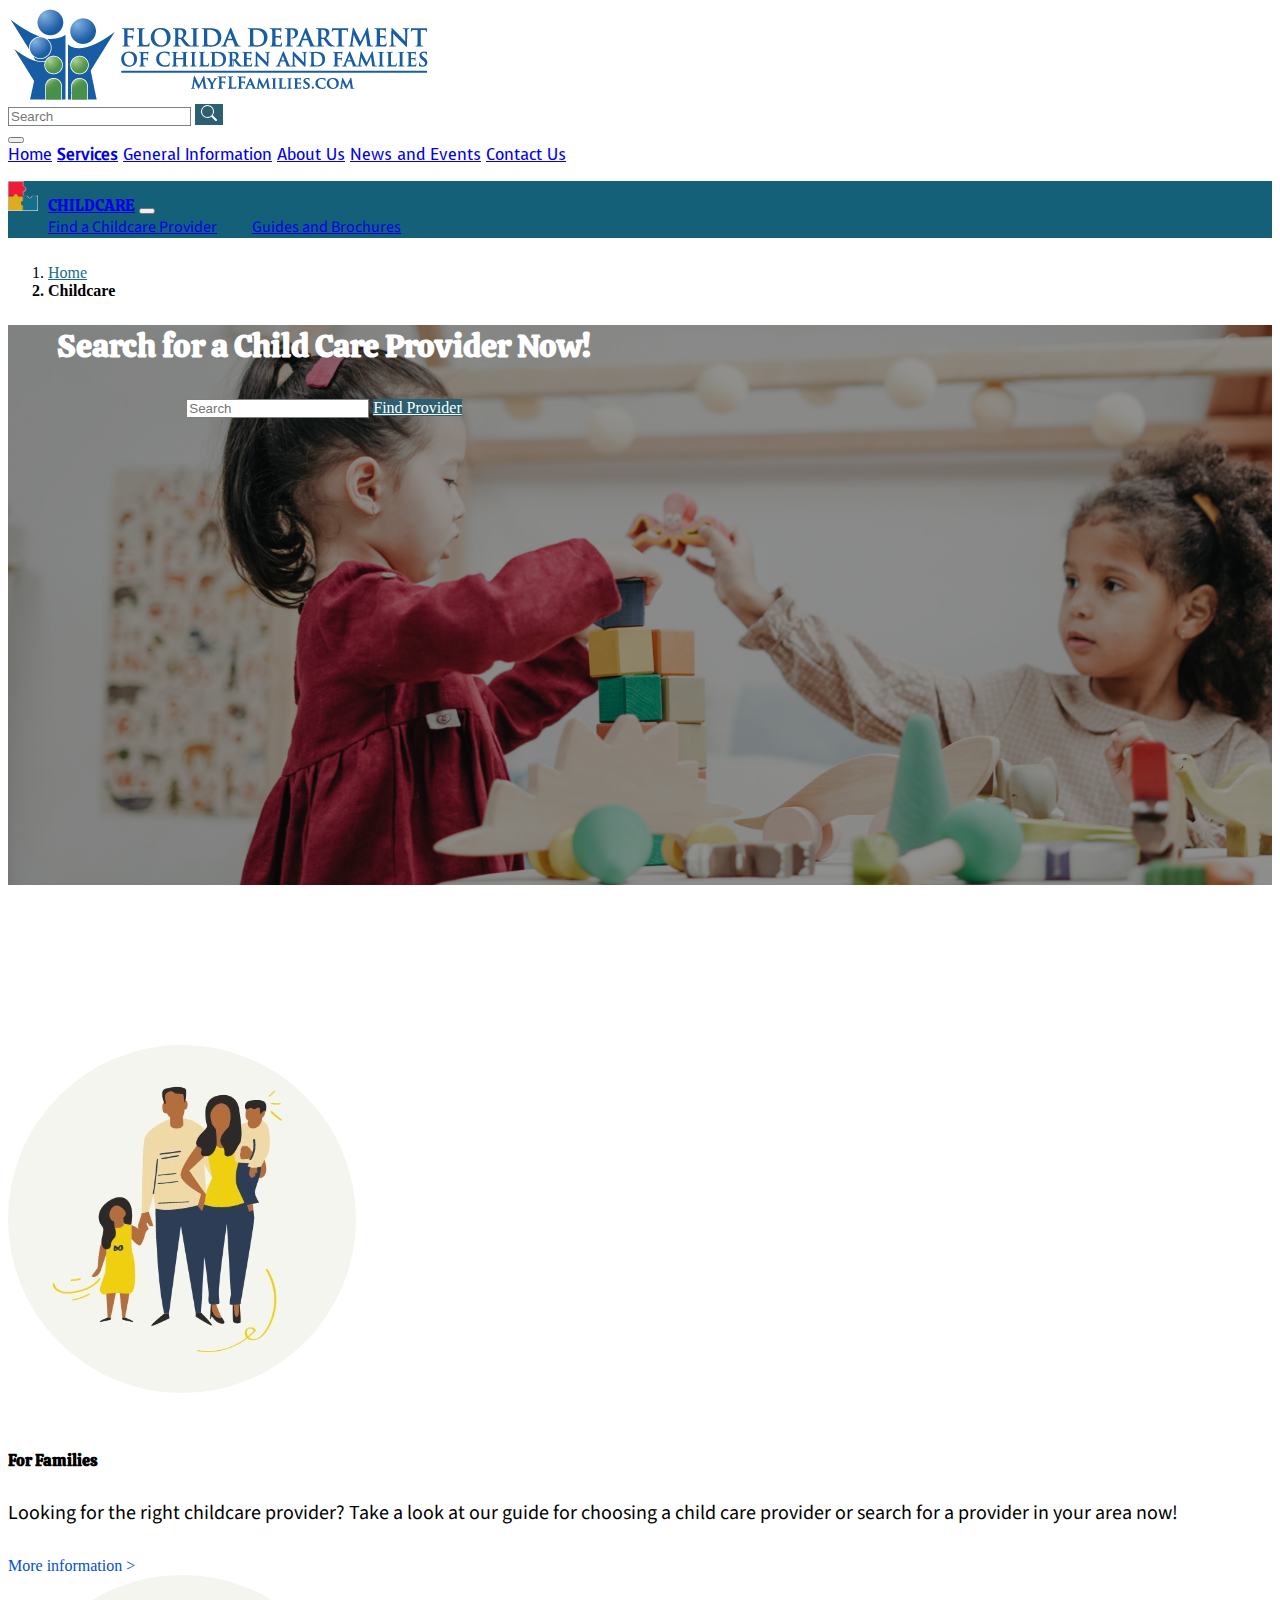
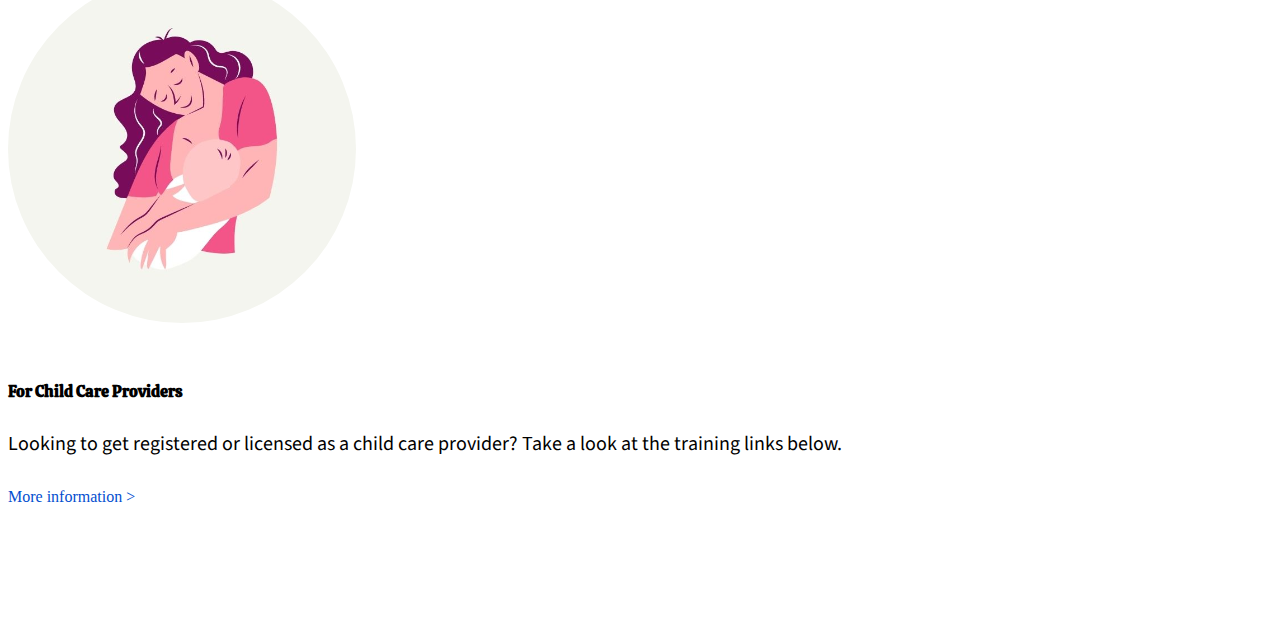
==== index.html @ 76141e4d "Styled the results page!" ====
<!DOCTYPE html>
<html lang="en">

<head>
    <meta charset="UTF-8">
    <meta http-equiv="X-UA-Compatible" content="IE=edge">
    <!-- Bootstrap -->
    <meta name="viewport" content="width=device-width, initial-scale=1.0">
    <link href="https://cdn.jsdelivr.net/npm/bootstrap@5.0.0-beta2/dist/css/bootstrap.min.css" rel="stylesheet"
        integrity="sha384-BmbxuPwQa2lc/FVzBcNJ7UAyJxM6wuqIj61tLrc4wSX0szH/Ev+nYRRuWlolflfl" crossorigin="anonymous">

    <!-- CSS -->
    <link rel="stylesheet" href="/css/styles.css">
    <title>Child Care Home - Florida Department of Children and Families</title>

</head>

<body>
    <!-- Main Navigation -->
    <div class="main-nav container">
        <!-- Logo and Search Bar -->
        <nav class="navbar navbar-expand-lg">
            <div class="container-fluid">
                <a class="navbar-brand" href="#"><img src="/images/logo.png" alt="FDCF's logo"></a>

                <form class="d-flex">
                    <input class="form-control me-2" type="search" placeholder="Search" aria-label="Search">
                    <button class="btn btn-outline-success" type="submit"><svg xmlns="http://www.w3.org/2000/svg" width="16" height="16" fill="currentColor" class="bi bi-search" viewBox="0 0 16 16">
                        <path d="M11.742 10.344a6.5 6.5 0 1 0-1.397 1.398h-.001c.03.04.062.078.098.115l3.85 3.85a1 1 0 0 0 1.415-1.414l-3.85-3.85a1.007 1.007 0 0 0-.115-.1zM12 6.5a5.5 5.5 0 1 1-11 0 5.5 5.5 0 0 1 11 0z"/>
                      </svg></button>
                </form>
            </div>
        </nav>

        <!-- Global Navigation -->
        <nav class="navbar navbar-expand-lg navbar-light">
            <div class="container-fluid">
                <button class="navbar-toggler" type="button" data-bs-toggle="collapse"
                    data-bs-target="#navbarNavAltMarkup" aria-controls="navbarNavAltMarkup" aria-expanded="false"
                    aria-label="Toggle navigation">
                    <span class="navbar-toggler-icon"></span>
                </button>
                <div class="collapse navbar-collapse" id="navbarNavAltMarkup">
                    <div class="global-links navbar-nav text-center col justify-content-evenly">
                        <a class="nav-link" aria-current="page" href="#">Home</a>
                        <a class="nav-link active" href="#">Services</a>
                        <a class="nav-link" href="#">General Information</a>
                        <a class="nav-link" href="#">About Us</a>
                        <a class="nav-link" href="#">News and Events</a>
                        <a class="nav-link" href="#">Contact Us</a>
                    </div>
                </div>
            </div>
        </nav>
    </div>

    <!-- Childcare Navigation -->
    <nav class="navbar navbar-expand-lg navbar-dark child-nav">
        <div class="container-fluid container">
            <a class="navbar-brand childcare" href="index.html"><img src="/images/childcarelogo_resized.png" alt="" width="30" height="30" class="d-inline-block align-center">Childcare</a>
            <button class="navbar-toggler" type="button" data-bs-toggle="collapse" data-bs-target="#navbarNavAltMarkup"
                aria-controls="navbarNavAltMarkup" aria-expanded="false" aria-label="Toggle navigation">
                <span class="navbar-toggler-icon"></span>
            </button>
            <div class="collapse navbar-collapse" id="navbarNavAltMarkup">
                <div class="childcare-links navbar-nav">
                    <a class="nav-link" href="#">Find a Childcare Provider</a>
                    <a class="nav-link" href="#">Guides and Brochures</a>
                </div>
            </div>
        </div>
    </nav>

    <!-- Breadcrumb -->
    <nav aria-label="breadcrumb">
        <ol class="breadcrumb container">
            <li class="breadcrumb-item"><a class="clickable-link" href="#">Home</a></li>
            <li class="breadcrumb-item active" aria-current="page">Childcare</li>
        </ol>
    </nav> 

    <!-- Hero space - Specific Provider search -->
    <div class="hero-space container-fluid position-relative home-hero-image" id="home-hero-image">
        <div class="centered-hero-content container position-absolute top-50 start-50 translate-middle">
            <h1>Search for a Child Care Provider Now!</h1>
            <form class="d-flex">
                <input class="form-control me-2" type="search" placeholder="Search" aria-label="Search">
                <a href="results.html" class="btn btn-outline-success" role="button">Find Provider</a>
            </form>
        </div>
    </div>

    <!-- For Families and For Childcare Provider Cards -->
    <div class="for-fam-prov-cards container row row-cols-1 row-cols-md-2 g-2">
        <div class="col offset-md-3 col-md-3">
            <div class="card">
                <img src="/images/homepageicon1.png" class="card-img-top" alt="Family icon">
                <div class="card-body">
                    <h4 class="card-title">For Families</h4>
                    <p class="card-text">Looking for the right childcare provider?
                        Take a look at our guide for choosing a
                        child care provider or search for a
                        provider in your area now!
                    </p>
                    <a href="">More information ></a>
                </div>
            </div>
        </div>
        <div class="col offset-md-2 col-md-3">
            <div class="card">
                <img src="/images/homepageicon2.png" class="card-img-top" alt="Mother breastfeeding child">
                <div class="card-body">
                    <h4 class="card-title">For Child Care Providers</h4>
                    <p class="card-text">Looking to get registered or licensed as a child care provider?
                        Take a look at the training links below.</p>
                    <a href="">More information ></a>
                </div>
            </div>
        </div>
    </div>

</body>

</html>
---- css/styles.css ----
/* Import Fonts */
@import url('https://fonts.googleapis.com/css2?family=Voces&display=swap'); /* Use font-family: 'Voces', cursive; */
@import url('https://fonts.googleapis.com/css2?family=Source+Sans+Pro:wght@400;600;700&display=swap'); /* Use font-family: 'Source Sans Pro', sans-serif; */
@import url('https://fonts.googleapis.com/css2?family=Calistoga&display=swap'); /* Use font-family: 'Calistoga', cursive; */


/* Childcare Navigation */
.global-links {
    font-family: 'Voces', cursive;
    color: #4E4E4E;
}

.active {
    font-weight: 700;
}

p {
    font-family: 'Source Sans Pro', sans-serif;
    font-size: 1.25em
}

.child-nav {
    margin-top: 1em;
    background-color: #136078;
}

.child-nav img {
    margin-right: 0.625em;
}

.form-control {
    border-radius: 0px;
    border: 1px solid gray;
}

.childcare {
    font-family: 'Calistoga', cursive;
    text-transform: uppercase;
}

.childcare-links {
    font-family: 'Source Sans Pro', sans-serif;
    color: white;
    margin-left: 2.5em;
}

.childcare-links a:first-child{
    margin-right: 2em;
}

.btn-outline-success {
    color: white;
    background-color: #2C5F70;
    border-radius: 0;
    border: #2C5F70;
}

.btn-outline-success:hover {
    background-color: white;
    border: #2C5F70;
    color: #2C5F70;

}

/* Breadcrumbs */
.breadcrumb {
    margin-top: 1.6em;
    margin-bottom: 1.6em;
}

.clickable-link {
    color: #166D88;
    text-decoration: underline;
}

/* Side navigation */
.main-body .col-3 {
    width: 23.5%;
}

.sidenav a {
    border: 1px solid white;
    color: white;
    background-color: #457087;
    padding-top: 1em;
    padding-bottom: 1em;
}

.sidenav a:hover {
    background-color: #325263;
}

.selected {
    background-color: #325263 !important;
}

/* Hero image */
.hero-space {
    height: 35em;
    margin-bottom: 10em;
}

.hero-space h1 {
    color: white;
}

.centered-hero-content {
    text-align: center;
    width: 50%;
}

.centered-hero-content h1 {
    font-family: 'Calistoga', cursive;
    margin-bottom: 1em;
}




/* ******* Childcare Home Page ******* */
/* For Families and For Childcare Provider Cards */
.card {
    border: none;
}

.card img {
    margin-bottom: 2em;
}

.card h4 {
    font-family: 'Calistoga', cursive;
    margin-bottom: 1.75em;
}

.card p {
    margin-bottom: 30px;
}

.card a {
    color: #034ECF;
    text-decoration: none;
}

.for-fam-prov-cards {
    margin-bottom: 8.25em;
}

#home-hero-image {
    background-image: url(/images/herohome.png);
    background-repeat: no-repeat;
    background-size: cover;
}



/* ******* Hunter's Green Provider Page ******* */
.hunt h1 {
    margin-bottom: 1em;
}

.space-under {
    margin-bottom: 0.5em;
}

.hunt img {
    margin: 1em auto 2.5em auto;
}

.hunt button {
    margin-bottom: 9em;
}

#hunt-hero-image {
    background-image: url(/images/hero3.png);
    background-repeat: no-repeat;
    background-size: cover;
}

.provider-website {
    margin-bottom: 8.25em;
}





/* ******* Search Results Page ******* */
.child-web-search-h1 {
    margin-bottom: 2.5em;
}

.results-search-box {
    margin-bottom: 20em;
}

#childcareFooter{
    background-color: orange;
}

.link {
    color: #034ECF;
    font-weight: 700;
    margin-bottom: 0px;
    text-decoration: none;
}

.alter-options {
    margin-bottom: 8.25em;
}


/* Style all font awesome icons */
.fa {
    padding: 10px;
    font-size: 30px;
    width: 10px;
    text-align: center;
    text-decoration:white;
  }
  /* Add a hover effect if you want */
  .fa:hover {
    opacity: 0.7;
  }
  /* Set a specific color for each brand */
  /* Facebook */
  .fa-facebook {
    color: white;
  }
  /* Instagram */
  .fa-instagram {
    color: white;
  }
  /* YouTube */
  .fa-youtube {
    color: white;
  }
  /* Twitter */
  .fa-twitter {
   color: white;
  }


  /* ******* Footer ******* */
  #childcareFooter {
      padding-top: 3em;
  }

  #childcareFooter small {
    color: #090446;
  }

  .footer-headline {
      font-weight: 700;
  }

  .footer-link {
      color: black;
      text-decoration: none;
  }
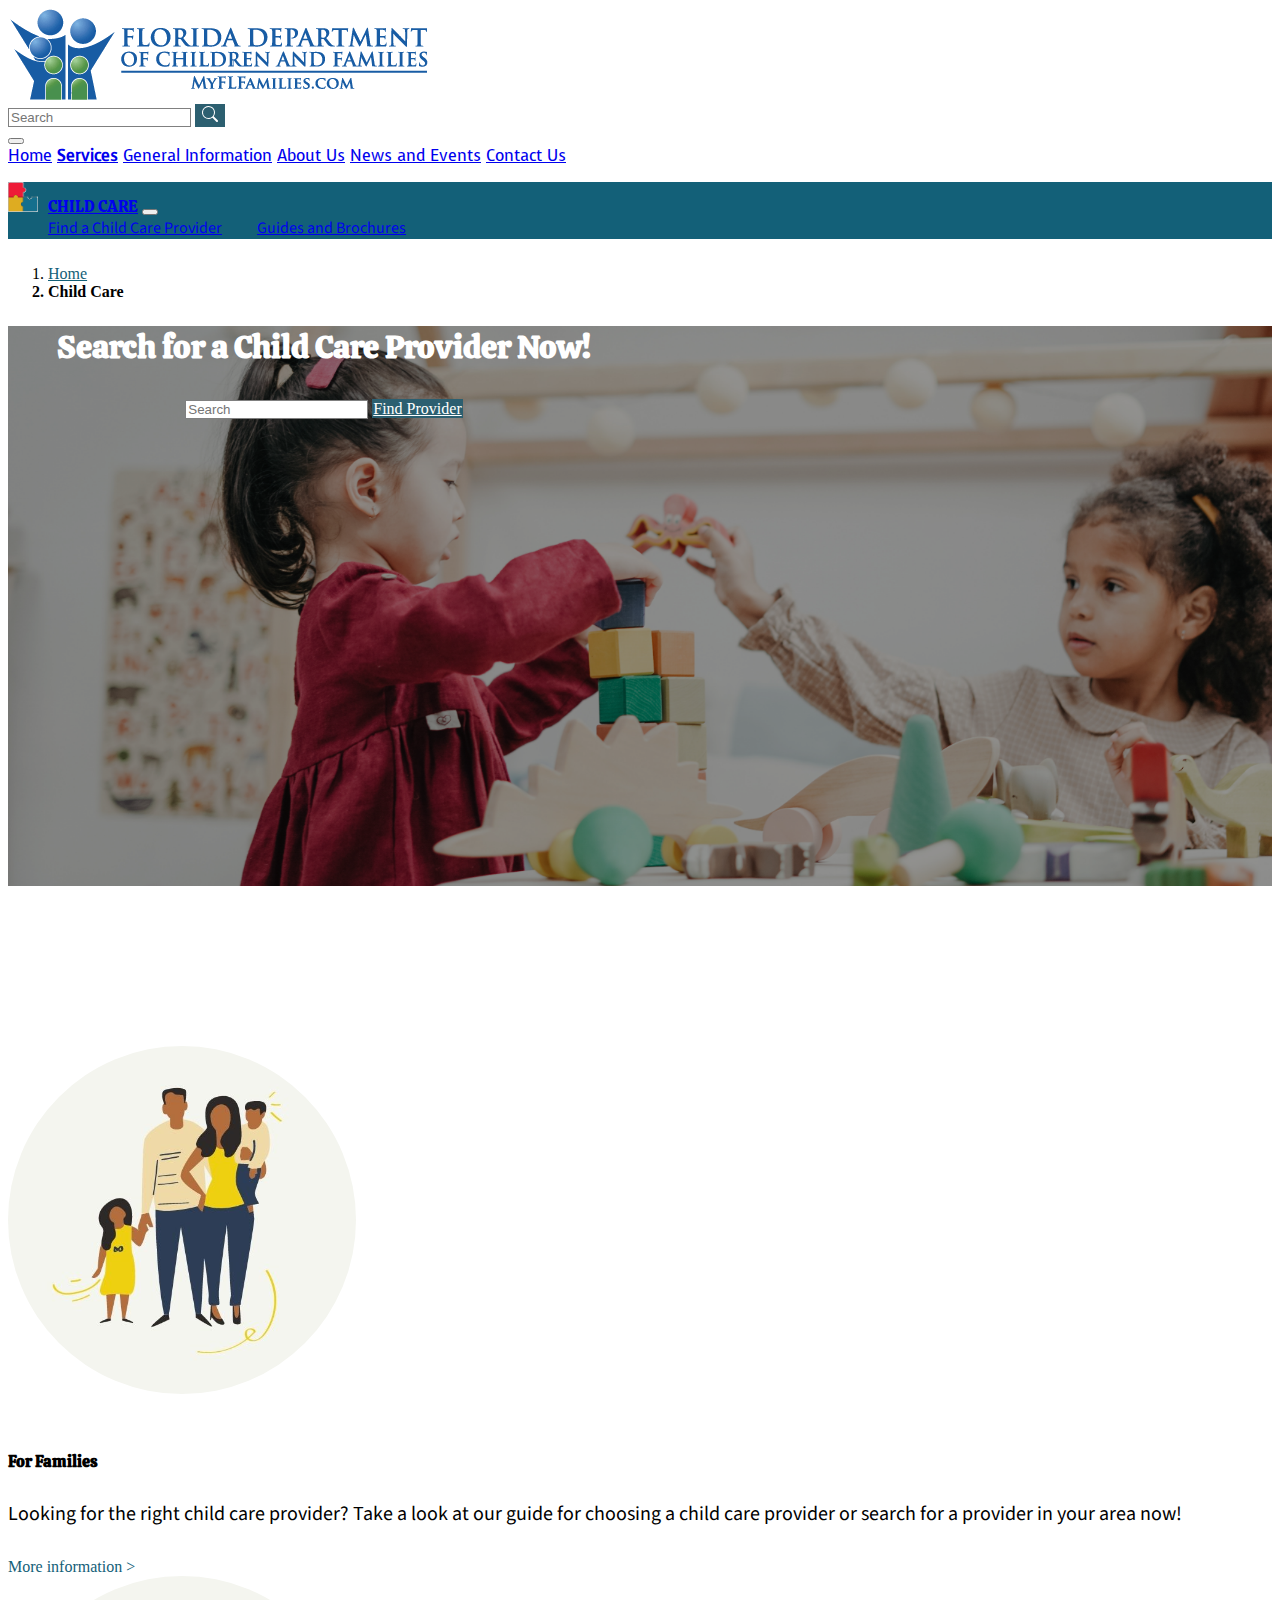
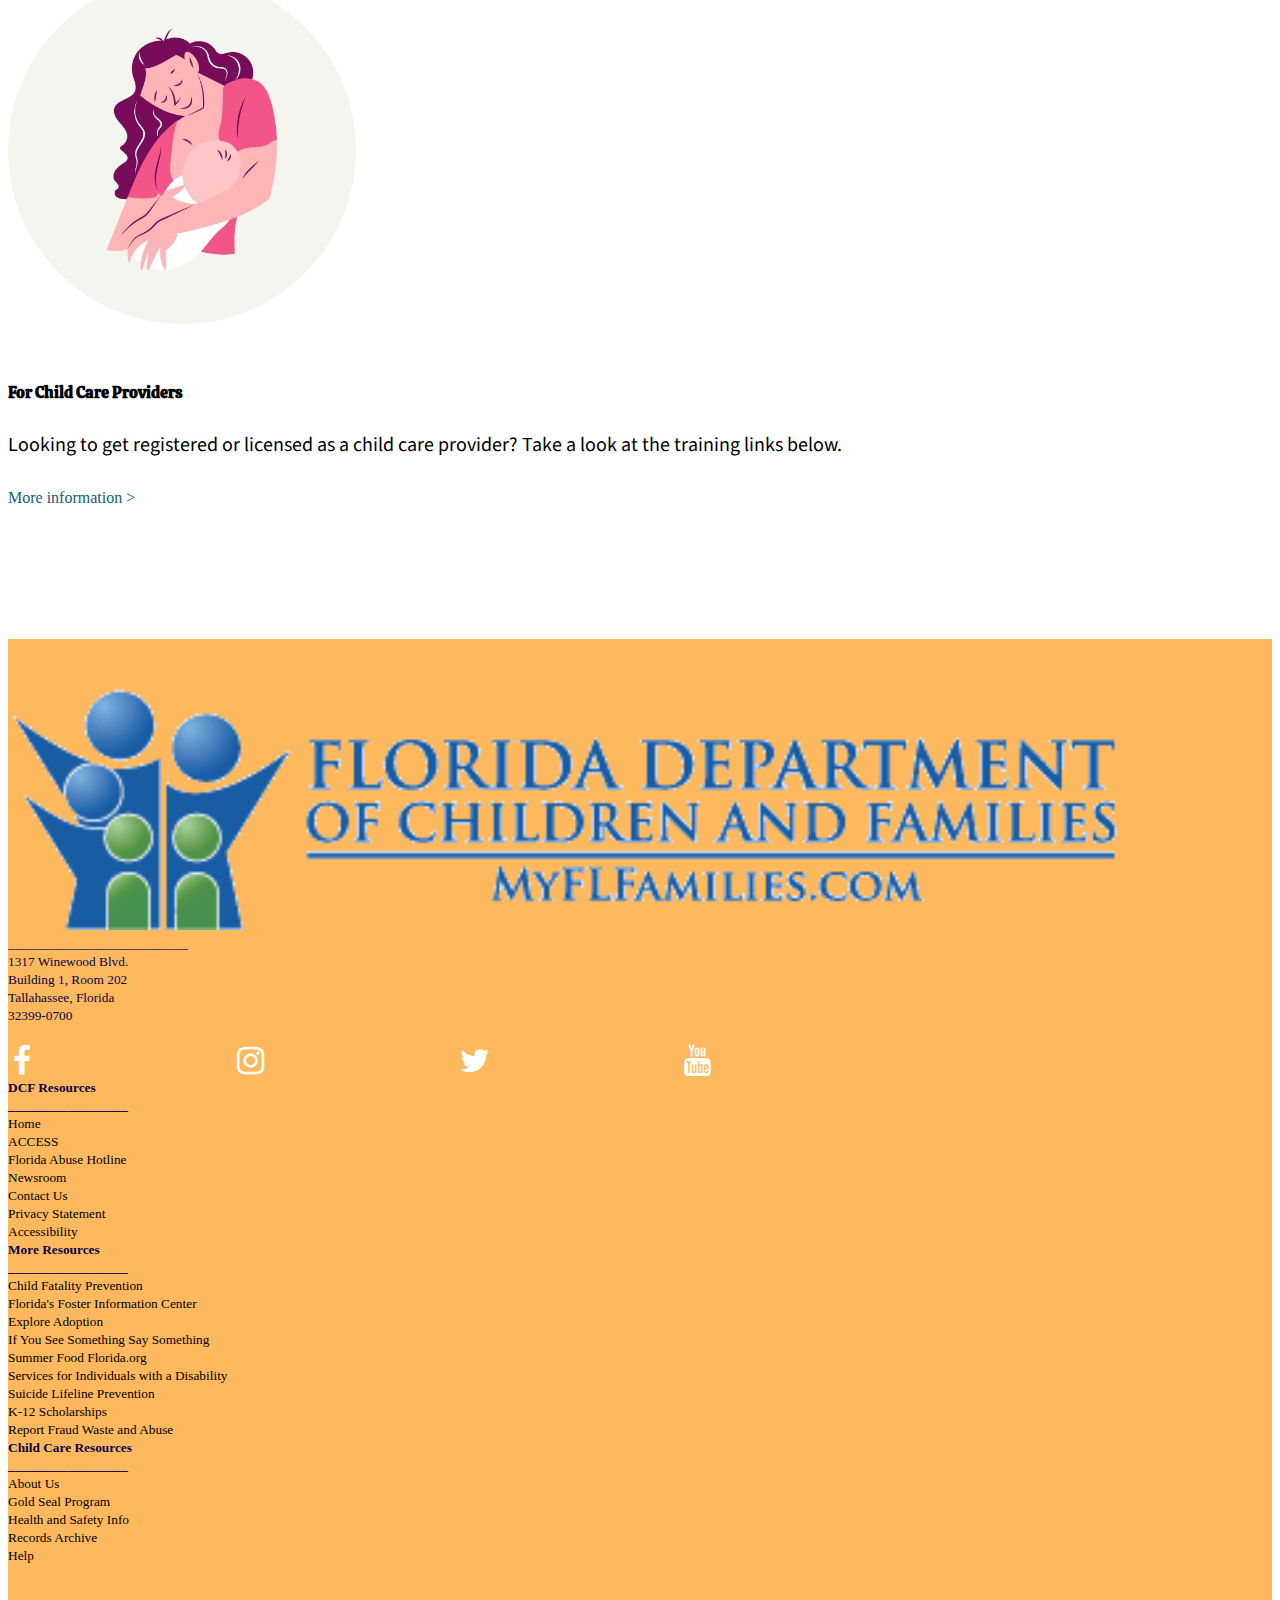
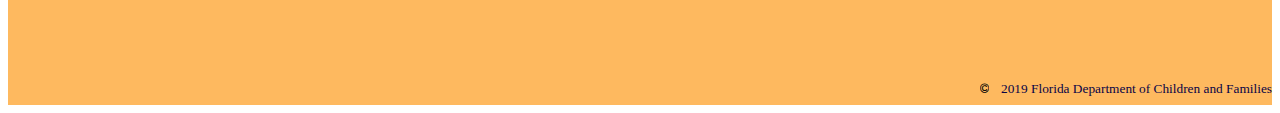
==== commit 2439b374: "Made some minor fixes" ====
--- a/index.html
+++ b/index.html
@@ -11,13 +11,39 @@
 
     <!-- CSS -->
     <link rel="stylesheet" href="/css/styles.css">
+
+    <!-- Font Awesome icons -->
+    <link rel="stylesheet" href="https://cdnjs.cloudflare.com/ajax/libs/font-awesome/4.7.0/css/font-awesome.min.css">
+
+    <!-- Hotjar Tracking Code for https://childcareproject-fdcf.github.io/child-care-repo/ -->
+    <script>
+        (function (h, o, t, j, a, r) {
+            h.hj = h.hj || function () { (h.hj.q = h.hj.q || []).push(arguments) };
+            h._hjSettings = { hjid: 2246478, hjsv: 6 };
+            a = o.getElementsByTagName('head')[0];
+            r = o.createElement('script'); r.async = 1;
+            r.src = t + h._hjSettings.hjid + j + h._hjSettings.hjsv;
+            a.appendChild(r);
+        })(window, document, 'https://static.hotjar.com/c/hotjar-', '.js?sv=');
+    </script>
+
+    <!-- Global site tag (gtag.js) - Google Analytics -->
+    <script async src="https://www.googletagmanager.com/gtag/js?id=G-0R0D8LD001"></script>
+    <script>
+        window.dataLayer = window.dataLayer || [];
+        function gtag() { dataLayer.push(arguments); }
+        gtag('js', new Date());
+
+        gtag('config', 'G-0R0D8LD001');
+    </script>
+
     <title>Child Care Home - Florida Department of Children and Families</title>
 
 </head>
 
 <body>
     <!-- Main Navigation -->
-    <div class="main-nav container">
+    <div class="main-nav container cursor">
         <!-- Logo and Search Bar -->
         <nav class="navbar navbar-expand-lg">
             <div class="container-fluid">
@@ -25,9 +51,11 @@
 
                 <form class="d-flex">
                     <input class="form-control me-2" type="search" placeholder="Search" aria-label="Search">
-                    <button class="btn btn-outline-success" type="submit"><svg xmlns="http://www.w3.org/2000/svg" width="16" height="16" fill="currentColor" class="bi bi-search" viewBox="0 0 16 16">
-                        <path d="M11.742 10.344a6.5 6.5 0 1 0-1.397 1.398h-.001c.03.04.062.078.098.115l3.85 3.85a1 1 0 0 0 1.415-1.414l-3.85-3.85a1.007 1.007 0 0 0-.115-.1zM12 6.5a5.5 5.5 0 1 1-11 0 5.5 5.5 0 0 1 11 0z"/>
-                      </svg></button>
+                    <button class="btn btn-outline-success" type="submit"><svg xmlns="http://www.w3.org/2000/svg"
+                            width="16" height="16" fill="currentColor" class="bi bi-search" viewBox="0 0 16 16">
+                            <path
+                                d="M11.742 10.344a6.5 6.5 0 1 0-1.397 1.398h-.001c.03.04.062.078.098.115l3.85 3.85a1 1 0 0 0 1.415-1.414l-3.85-3.85a1.007 1.007 0 0 0-.115-.1zM12 6.5a5.5 5.5 0 1 1-11 0 5.5 5.5 0 0 1 11 0z" />
+                        </svg></button>
                 </form>
             </div>
         </nav>
@@ -57,14 +85,15 @@
     <!-- Childcare Navigation -->
     <nav class="navbar navbar-expand-lg navbar-dark child-nav">
         <div class="container-fluid container">
-            <a class="navbar-brand childcare" href="index.html"><img src="/images/childcarelogo_resized.png" alt="" width="30" height="30" class="d-inline-block align-center">Childcare</a>
+            <a class="navbar-brand childcare" href="index.html"><img src="/images/childcarelogo_resized.png" alt=""
+                    width="30" height="30" class="d-inline-block align-center">Child Care</a>
             <button class="navbar-toggler" type="button" data-bs-toggle="collapse" data-bs-target="#navbarNavAltMarkup"
                 aria-controls="navbarNavAltMarkup" aria-expanded="false" aria-label="Toggle navigation">
                 <span class="navbar-toggler-icon"></span>
             </button>
             <div class="collapse navbar-collapse" id="navbarNavAltMarkup">
                 <div class="childcare-links navbar-nav">
-                    <a class="nav-link" href="#">Find a Childcare Provider</a>
+                    <a class="nav-link" href="#">Find a Child Care Provider</a>
                     <a class="nav-link" href="#">Guides and Brochures</a>
                 </div>
             </div>
@@ -75,9 +104,9 @@
     <nav aria-label="breadcrumb">
         <ol class="breadcrumb container">
             <li class="breadcrumb-item"><a class="clickable-link" href="#">Home</a></li>
-            <li class="breadcrumb-item active" aria-current="page">Childcare</li>
+            <li class="breadcrumb-item active" aria-current="page">Child Care</li>
         </ol>
-    </nav> 
+    </nav>
 
     <!-- Hero space - Specific Provider search -->
     <div class="hero-space container-fluid position-relative home-hero-image" id="home-hero-image">
@@ -97,7 +126,7 @@
                 <img src="/images/homepageicon1.png" class="card-img-top" alt="Family icon">
                 <div class="card-body">
                     <h4 class="card-title">For Families</h4>
-                    <p class="card-text">Looking for the right childcare provider?
+                    <p class="card-text">Looking for the right child care provider?
                         Take a look at our guide for choosing a
                         child care provider or search for a
                         provider in your area now!
@@ -119,6 +148,79 @@
         </div>
     </div>
 
+    <!-- Footer -->
+    <div class="footer" id="childcareFooter">
+        <div class="contain-footer container">
+            <div class="row container align-items-start">
+                <div class="col">
+                    <a class="navbar-brand" href="#">
+                        <img src="/images/logo.png" alt="" width="90%" height="90%">
+                    </a> <br>
+                    <small>___________________________ <br> 1317 Winewood Blvd. <br> Building 1, Room 202 <br>
+                        Tallahassee, Florida <br>
+                        32399-0700</small> <br> <br>
+                    <!-- Add font awesome icons -->
+                    <div class="d-flex justify-content-between">
+                        <a href="#" class="flex-fill fa fa-facebook social-link"></a>
+                        <a href="#" class="flex-fill fa fa-instagram social-link"></a>
+                        <a href="#" class="flex-fill fa fa-twitter social-link"></a>
+                        <a href="#" class="flex-fill fa fa-youtube social-link"></a>
+                    </div>
+                </div>
+                <div class="col">
+                    <small class="footer-headline">DCF Resources <br>__________________ <br> </small>
+                    <nav>
+                        <small>
+                            <a class="footer-link" href="">Home</a> <br>
+                            <a class="footer-link" href="">ACCESS</a> <br>
+                            <a class="footer-link" href="">Florida Abuse Hotline</a> <br>
+                            <a class="footer-link" href="">Newsroom</a><br>
+                            <a class="footer-link" href="">Contact Us</a> <br>
+                            <a class="footer-link" href="">Privacy Statement</a> <br>
+                            <a class="footer-link" href="">Accessibility</a> <br></small>
+                    </nav>
+                </div>
+                <div class="col">
+                    <small class="footer-headline">More Resources<br>__________________ <br> </small>
+                    <nav>
+                        <small>
+                            <a class="footer-link" href="">Child Fatality Prevention</a> <br>
+                            <a class="footer-link" href="">Florida's Foster Information Center</a> <br>
+                            <a class="footer-link" href="">Explore Adoption</a> <br>
+                            <a class="footer-link" href="">If You See Something Say Something</a><br>
+                            <a class="footer-link" href="">Summer Food Florida.org</a> <br>
+                            <a class="footer-link" href="">Services for Individuals with a Disability</a> <br>
+                            <a class="footer-link" href="">Suicide Lifeline Prevention</a> <br>
+                            <a class="footer-link" href="">K-12 Scholarships</a><br>
+                            <a class="footer-link" href="">Report Fraud Waste and Abuse</a> <br> </small>
+                    </nav>
+                </div>
+                <div class="col">
+                    <small class="footer-headline">Child Care Resources <br>__________________ <br> </small>
+                    <nav>
+                        <small>
+                            <a class="footer-link" href="">About Us</a> <br>
+                            <a class="footer-link" href="">Gold Seal Program</a> <br>
+                            <a class="footer-link" href="">Health and Safety Info</a> <br>
+                            <a class="footer-link" href="">Records Archive</a><br>
+                            <a class="footer-link" href="">Help</a> <br>
+                        </small>
+                    </nav>
+                    <br><br>
+                    <br><br>
+                    <br><br>
+                </div>
+            </div>
+
+            <div class="copyright">
+                <small class="text-left"><i class="fa fa-copyright"></i>2019 Florida Department of Children and
+                    Families</small>
+            </div>
+        </div>
+    </div>
+
 </body>
 
+<!-- Javascript -->
+<script src="index.js"></script>
 </html>--- a/css/styles.css
+++ b/css/styles.css
@@ -3,6 +3,10 @@
 @import url('https://fonts.googleapis.com/css2?family=Source+Sans+Pro:wght@400;600;700&display=swap'); /* Use font-family: 'Source Sans Pro', sans-serif; */
 @import url('https://fonts.googleapis.com/css2?family=Calistoga&display=swap'); /* Use font-family: 'Calistoga', cursive; */
 
+/* Styling cursor */
+.cursor {
+    cursor: url("/images/custompointer.png");
+}
 
 /* Childcare Navigation */
 .global-links {
@@ -52,14 +56,17 @@
     color: white;
     background-color: #2C5F70;
     border-radius: 0;
-    border: #2C5F70;
+    border: 1px solid #2C5F70;
 }
 
 .btn-outline-success:hover {
     background-color: white;
-    border: #2C5F70;
+    border: 1px solid #2C5F70;
     color: #2C5F70;
-
+}
+
+.btn-outline-success:focus {
+    outline: 5px solid #4b92aa;
 }
 
 /* Breadcrumbs */
@@ -69,7 +76,7 @@
 }
 
 .clickable-link {
-    color: #166D88;
+    color: #136078;
     text-decoration: underline;
 }
 
@@ -98,6 +105,7 @@
 .hero-space {
     height: 35em;
     margin-bottom: 10em;
+    cursor: url("/images/custompointer.png"), pointer;
 }
 
 .hero-space h1 {
@@ -137,8 +145,12 @@
 }
 
 .card a {
-    color: #034ECF;
-    text-decoration: none;
+    color: #136078;
+    text-decoration: none;
+}
+
+.card a:hover {
+    text-decoration: underline;
 }
 
 .for-fam-prov-cards {
@@ -193,10 +205,6 @@
     margin-bottom: 20em;
 }
 
-#childcareFooter{
-    background-color: orange;
-}
-
 .link {
     color: #034ECF;
     font-weight: 700;
@@ -204,56 +212,88 @@
     text-decoration: none;
 }
 
+.link:hover {
+    text-decoration: underline;
+}
+
 .alter-options {
     margin-bottom: 8.25em;
 }
 
 
 /* Style all font awesome icons */
+
 .fa {
     padding: 10px;
-    font-size: 30px;
+    margin-right: 15%;
+    transform: scale(2, 2);
     width: 10px;
-    text-align: center;
-    text-decoration:white;
-  }
-  /* Add a hover effect if you want */
-  .fa:hover {
-    opacity: 0.7;
-  }
-  /* Set a specific color for each brand */
-  /* Facebook */
-  .fa-facebook {
-    color: white;
-  }
-  /* Instagram */
-  .fa-instagram {
-    color: white;
-  }
-  /* YouTube */
-  .fa-youtube {
-    color: white;
-  }
-  /* Twitter */
-  .fa-twitter {
-   color: white;
-  }
-
-
-  /* ******* Footer ******* */
-  #childcareFooter {
-      padding-top: 3em;
-  }
-
-  #childcareFooter small {
-    color: #090446;
-  }
-
-  .footer-headline {
-      font-weight: 700;
-  }
-
-  .footer-link {
-      color: black;
-      text-decoration: none;
-  }
+    text-decoration: none;
+    color:white;
+}
+
+.fa:hover {
+    color: #FEB95F;
+    background-color: white;
+    border-radius: 100%;
+}
+/* Add a hover effect if you want */
+/* .fa:hover {
+opacity: 0.7;
+} */
+/* Set a specific color for each brand */
+/* Facebook */
+/* .fa-facebook {
+color: white;
+} */
+/* Instagram */
+/* .fa-instagram {
+color: white;
+} */
+/* YouTube */
+/* .fa-youtube {
+color: white;
+} */
+/* Twitter */
+/* .fa-twitter {
+color: white;
+} */
+/* Copyright Symbol */
+.fa-copyright {
+margin-right: 2px;
+display: inline;
+transform: scale(0.8, 0.8);
+color: black;
+}
+
+
+/* ******* Footer ******* */
+#childcareFooter {
+    padding-top: 3em;
+}
+
+#childcareFooter small {
+color: #090446;
+}
+
+.footer-headline {
+    font-weight: 700;
+}
+
+.footer-link {
+    color: black;
+    text-decoration: none;
+}
+
+.footer-link:hover {
+    text-decoration: underline;
+    color: black;
+}
+
+#childcareFooter{
+background-color: #FEB95F;
+}
+
+.copyright {
+    text-align: right;
+}
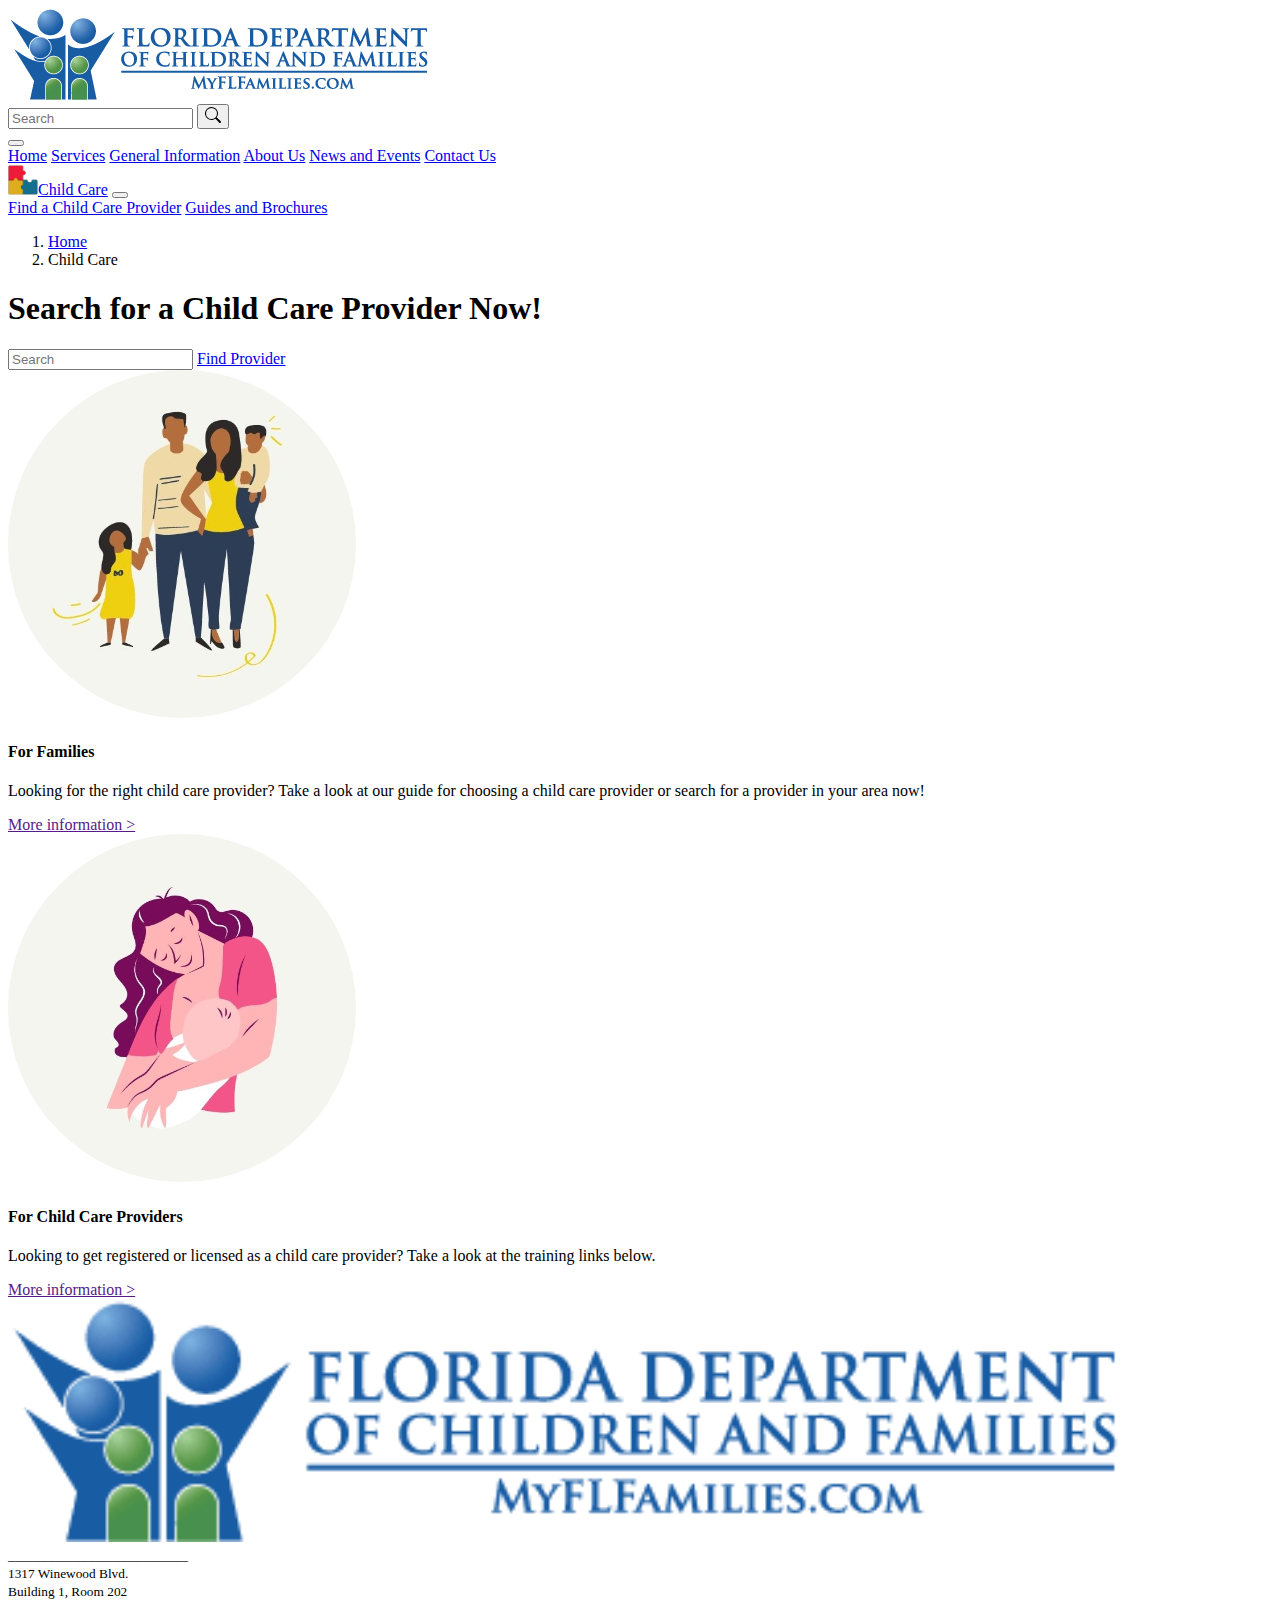
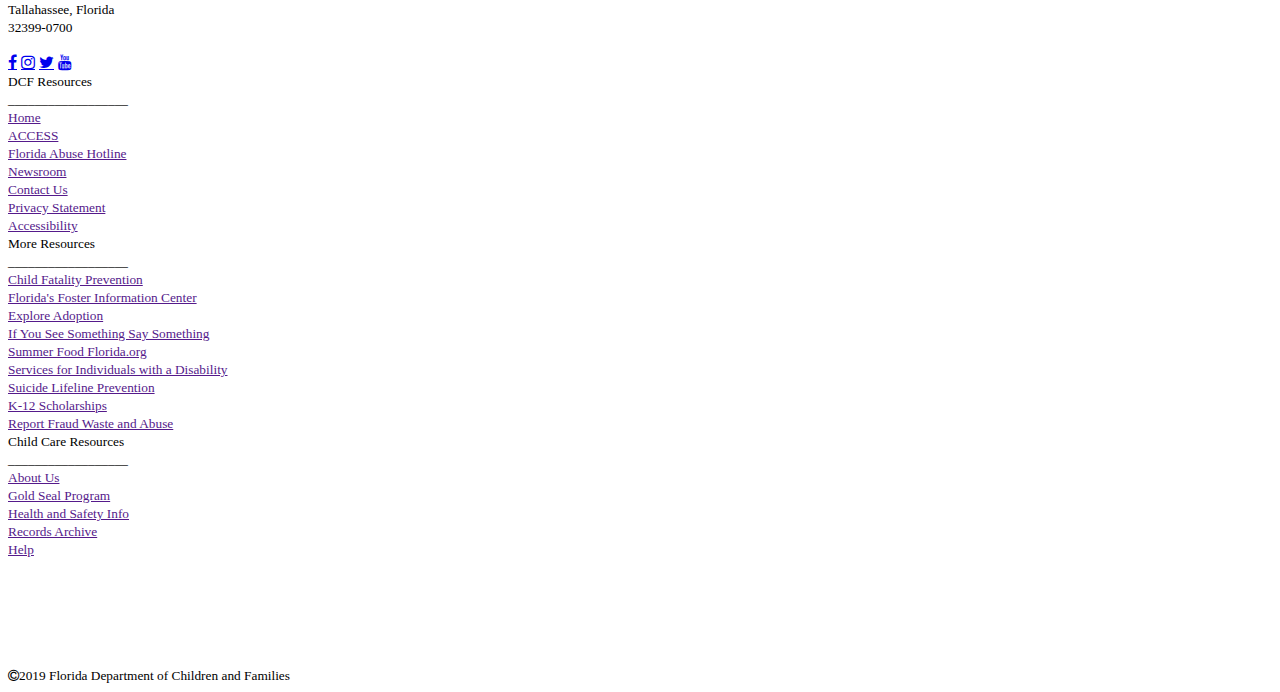
==== commit 42bedad7: "Update index.html" ====
--- a/index.html
+++ b/index.html
@@ -10,7 +10,7 @@
         integrity="sha384-BmbxuPwQa2lc/FVzBcNJ7UAyJxM6wuqIj61tLrc4wSX0szH/Ev+nYRRuWlolflfl" crossorigin="anonymous">
 
     <!-- CSS -->
-    <link rel="stylesheet" href="/css/styles.css">
+    <link rel="stylesheet" href="/child-care-repo/css/styles.css">
 
     <!-- Font Awesome icons -->
     <link rel="stylesheet" href="https://cdnjs.cloudflare.com/ajax/libs/font-awesome/4.7.0/css/font-awesome.min.css">
@@ -223,4 +223,4 @@
 
 <!-- Javascript -->
 <script src="index.js"></script>
-</html>+</html>
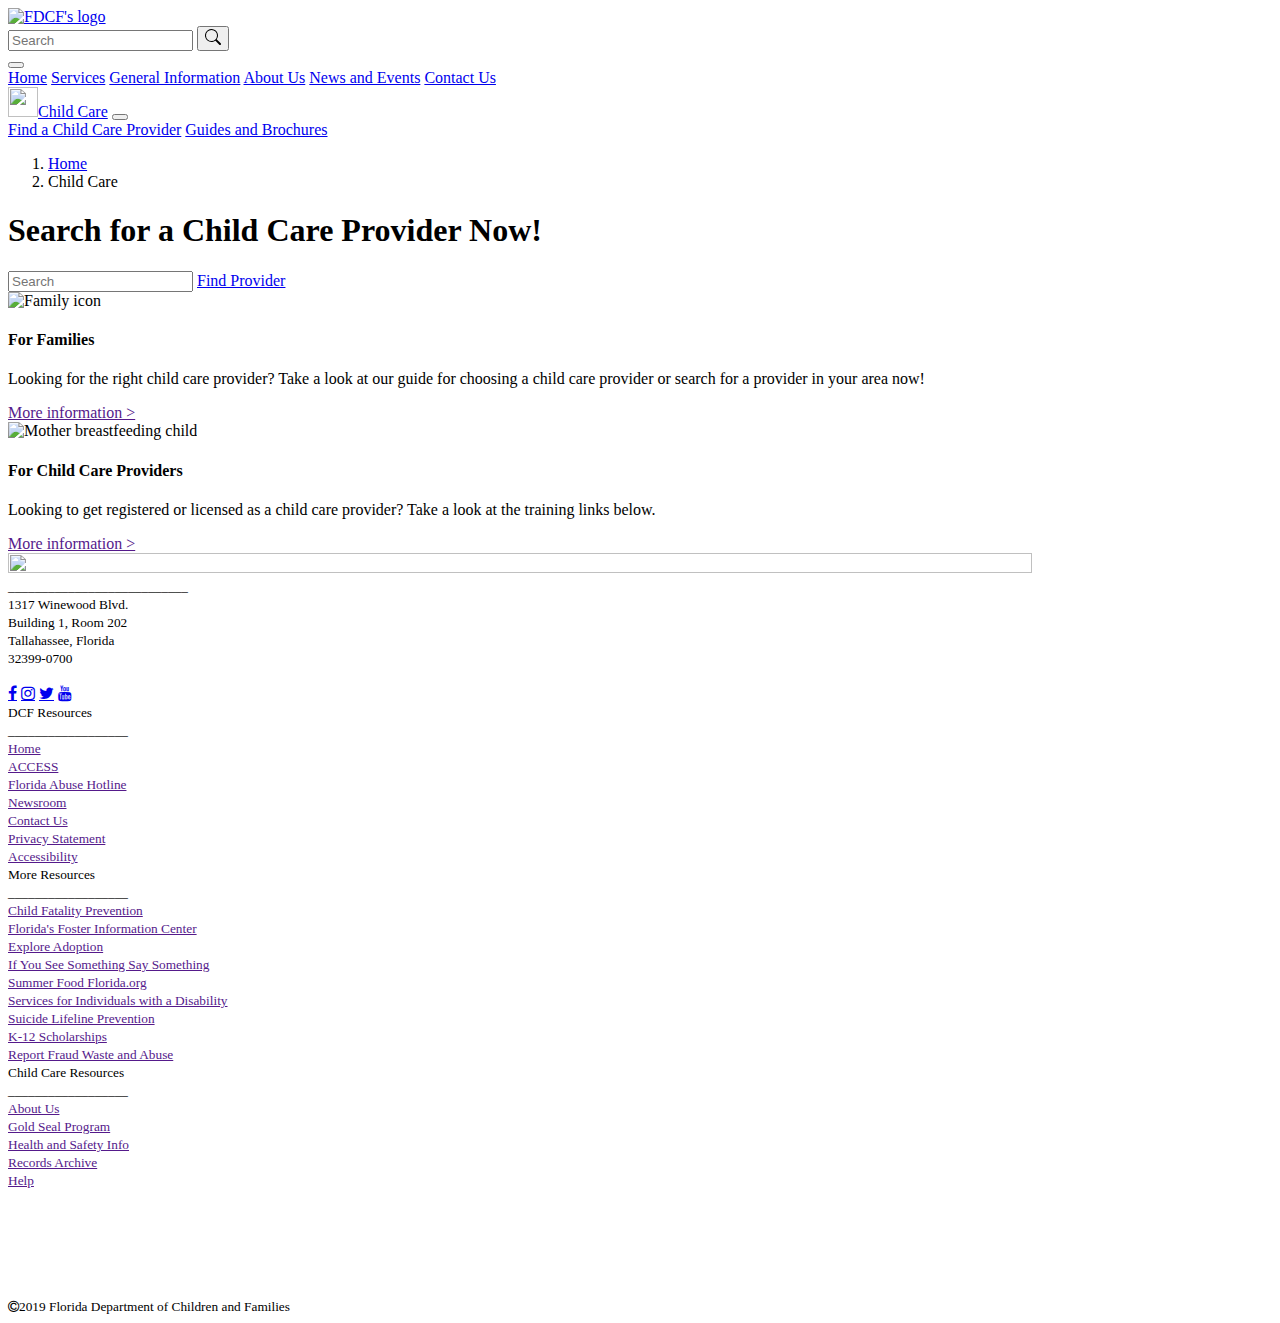
==== commit 164ac4ee: "Update index.html" ====
--- a/index.html
+++ b/index.html
@@ -47,7 +47,7 @@
         <!-- Logo and Search Bar -->
         <nav class="navbar navbar-expand-lg">
             <div class="container-fluid">
-                <a class="navbar-brand" href="#"><img src="/images/logo.png" alt="FDCF's logo"></a>
+                <a class="navbar-brand" href="#"><img src="/child-care-repo/images/logo.png" alt="FDCF's logo"></a>
 
                 <form class="d-flex">
                     <input class="form-control me-2" type="search" placeholder="Search" aria-label="Search">
@@ -85,7 +85,7 @@
     <!-- Childcare Navigation -->
     <nav class="navbar navbar-expand-lg navbar-dark child-nav">
         <div class="container-fluid container">
-            <a class="navbar-brand childcare" href="index.html"><img src="/images/childcarelogo_resized.png" alt=""
+            <a class="navbar-brand childcare" href="index.html"><img src="/child-care-repo/images/childcarelogo_resized.png" alt=""
                     width="30" height="30" class="d-inline-block align-center">Child Care</a>
             <button class="navbar-toggler" type="button" data-bs-toggle="collapse" data-bs-target="#navbarNavAltMarkup"
                 aria-controls="navbarNavAltMarkup" aria-expanded="false" aria-label="Toggle navigation">
@@ -123,7 +123,7 @@
     <div class="for-fam-prov-cards container row row-cols-1 row-cols-md-2 g-2">
         <div class="col offset-md-3 col-md-3">
             <div class="card">
-                <img src="/images/homepageicon1.png" class="card-img-top" alt="Family icon">
+                <img src="/child-care-repo/images/homepageicon1.png" class="card-img-top" alt="Family icon">
                 <div class="card-body">
                     <h4 class="card-title">For Families</h4>
                     <p class="card-text">Looking for the right child care provider?
@@ -137,7 +137,7 @@
         </div>
         <div class="col offset-md-2 col-md-3">
             <div class="card">
-                <img src="/images/homepageicon2.png" class="card-img-top" alt="Mother breastfeeding child">
+                <img src="/child-care-repo/images/homepageicon2.png" class="card-img-top" alt="Mother breastfeeding child">
                 <div class="card-body">
                     <h4 class="card-title">For Child Care Providers</h4>
                     <p class="card-text">Looking to get registered or licensed as a child care provider?
@@ -154,7 +154,7 @@
             <div class="row container align-items-start">
                 <div class="col">
                     <a class="navbar-brand" href="#">
-                        <img src="/images/logo.png" alt="" width="90%" height="90%">
+                        <img src="/child-care-repo/images/logo.png" alt="" width="90%" height="90%">
                     </a> <br>
                     <small>___________________________ <br> 1317 Winewood Blvd. <br> Building 1, Room 202 <br>
                         Tallahassee, Florida <br>
